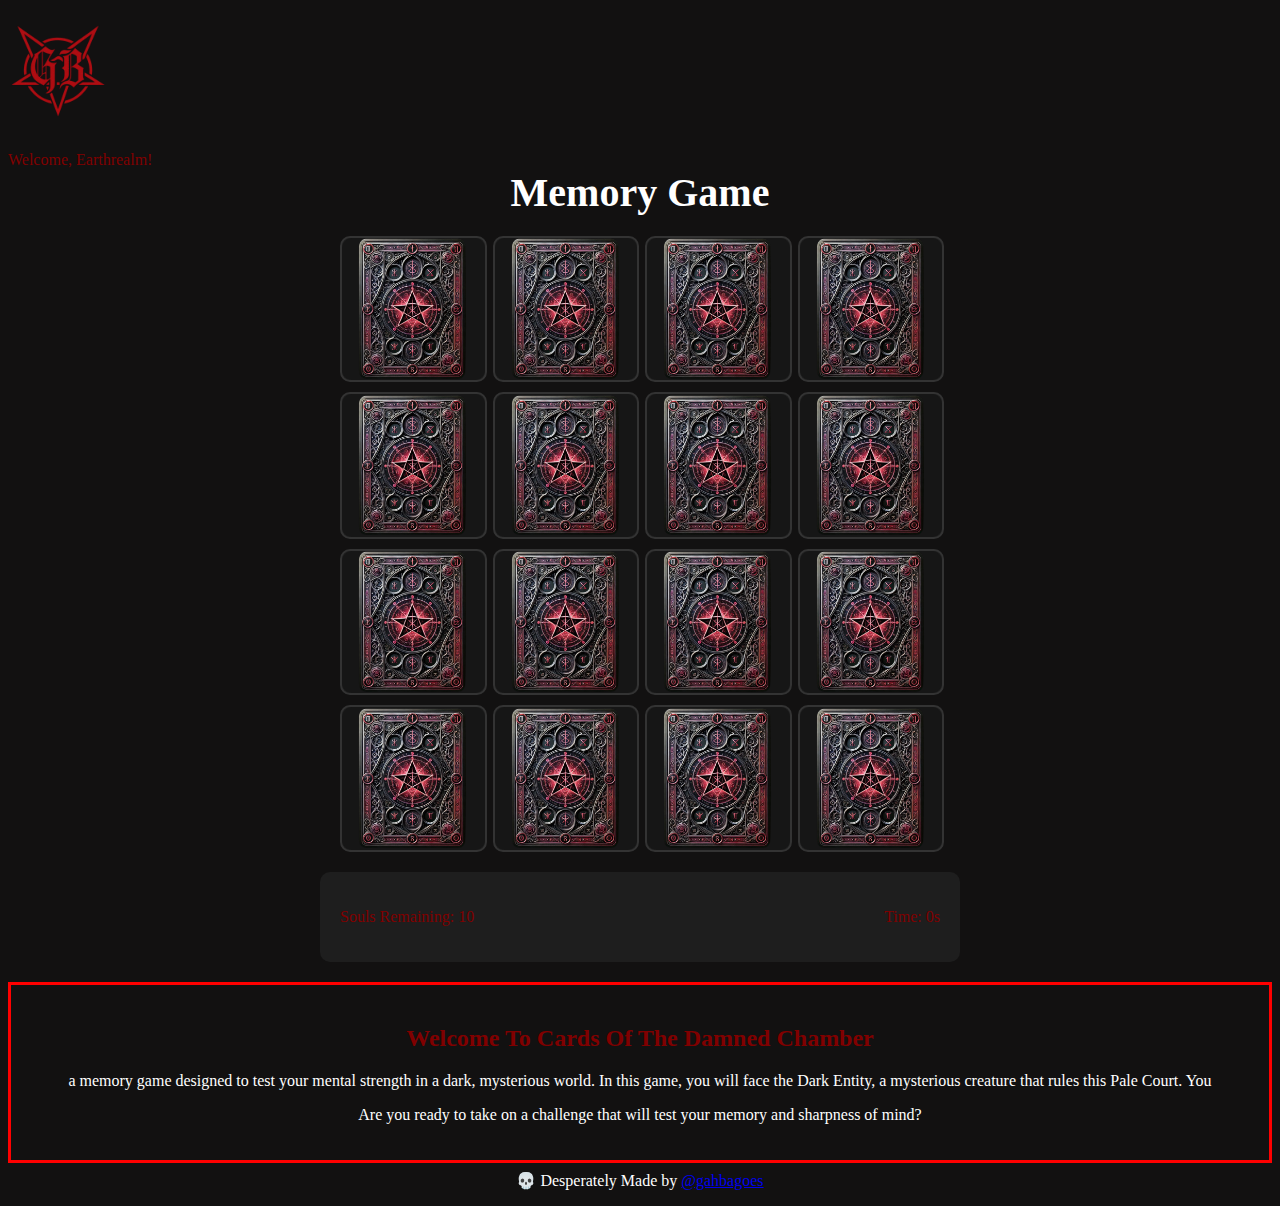
==== memorygame/memorygame.html @ ebfd9825 "push on repo" ====
<!DOCTYPE html>
<html lang="en">
<head>
    <meta charset="UTF-8">
    <meta name="viewport" content="width=device-width, initial-scale=1.0">
    <link rel="stylesheet" href="../memorygame/memory.css">
    <script src="../memorygame/memory.js"></script>
    <title>Document</title>
</head>
<body>
    <!-- header -->
    <header>
        <h1 class="logo">
            <a href="../main.html">
                <img src="../assets/mainlogo.png" alt="main logo">
            </a>
        </h1>
        <div id="player-name" class="name">Welcome, Earthrealm!</div>
    </header>
    <!-- card game -->
    <div class="container">
        <h1 class="title">Memory Game</h1>
            <div class="game-board">
                    <div class="card" data-id="castle" onclick="flipCard(this)">
                        <div class="card-inner">
                            <div class="card-front">
                                <img src="../memorygame/memoryassets/back.png" alt="Card Front">
                            </div>
                            <div class="card-back">
                                <img src="../memorygame/memoryassets/castle2.png" alt="Card Back">
                            </div>
                        </div>
                    </div>
                    <div class="card" data-id="castle" onclick="flipCard(this)">
                        <div class="card-inner">
                            <div class="card-front">
                                <img src="../memorygame/memoryassets/back.png" alt="Card Front">
                            </div>
                            <div class="card-back">
                                <img src="../memorygame/memoryassets/castle2.png" alt="Card Back">
                            </div>
                        </div>
                    </div>
                    <div class="card" data-id="bat" onclick="flipCard(this)">
                        <div class="card-inner">
                            <div class="card-front">
                                <img src="../memorygame/memoryassets/back.png" alt="Card Front">
                            </div>
                            <div class="card-back">
                                <img src="../memorygame/memoryassets/bat.png" alt="Card Back">
                            </div>
                        </div>
                    </div>
                    <div class="card" data-id="bat" onclick="flipCard(this)">
                        <div class="card-inner">
                            <div class="card-front">
                                <img src="../memorygame/memoryassets/back.png" alt="Card Front">
                            </div>
                            <div class="card-back">
                                <img src="../memorygame/memoryassets/bat.png" alt="Card Back">
                            </div>
                        </div>
                    </div>
                    <div class="card" data-id="ghost" onclick="flipCard(this)">
                        <div class="card-inner">
                            <div class="card-front">
                                <img src="../memorygame/memoryassets/back.png" alt="Card Front">
                            </div>
                            <div class="card-back">
                                <img src="../memorygame/memoryassets/ghost.png" alt="Card Back">
                            </div>
                        </div>
                    </div>
                    <div class="card" data-id="ghost" onclick="flipCard(this)">
                        <div class="card-inner">
                            <div class="card-front">
                                <img src="../memorygame/memoryassets/back.png" alt="Card Front">
                            </div>
                            <div class="card-back">
                                <img src="../memorygame/memoryassets/ghost.png" alt="Card Back">
                            </div>
                        </div>
                    </div>
                    <div class="card" data-id="heart" onclick="flipCard(this)">
                        <div class="card-inner">
                            <div class="card-front">
                                <img src="../memorygame/memoryassets/back.png" alt="Card Front">
                            </div>
                            <div class="card-back">
                                <img src="../memorygame/memoryassets/heart.png" alt="Card Back">
                            </div>
                        </div>
                    </div>
                    <div class="card" data-id="heart" onclick="flipCard(this)">
                        <div class="card-inner">
                            <div class="card-front">
                                <img src="../memorygame/memoryassets/back.png" alt="Card Front">
                            </div>
                            <div class="card-back">
                                <img src="../memorygame/memoryassets/heart.png" alt="Card Back">
                            </div>
                        </div>
                    </div>
                    <div class="card" data-id="moth" onclick="flipCard(this)">
                        <div class="card-inner">
                            <div class="card-front">
                                <img src="../memorygame/memoryassets/back.png" alt="Card Front">
                            </div>
                            <div class="card-back">
                                <img src="../memorygame/memoryassets/moth.png" alt="Card Back">
                            </div>
                        </div>
                    </div>
                    <div class="card" data-id="moth" onclick="flipCard(this)">
                        <div class="card-inner">
                            <div class="card-front">
                                <img src="../memorygame/memoryassets/back.png" alt="Card Front">
                            </div>
                            <div class="card-back">
                                <img src="../memorygame/memoryassets/moth.png" alt="Card Back">
                            </div>
                        </div>
                    </div>
                    <div class="card" data-id="queenlich" onclick="flipCard(this)">
                        <div class="card-inner">
                            <div class="card-front">
                                <img src="../memorygame/memoryassets/back.png" alt="Card Front">
                            </div>
                            <div class="card-back">
                                <img src="../memorygame/memoryassets/queenlich.png" alt="Card Back">
                            </div>
                        </div>
                    </div>
                    <div class="card" data-id="queenlich" onclick="flipCard(this)">
                        <div class="card-inner">
                            <div class="card-front">
                                <img src="../memorygame/memoryassets/back.png" alt="Card Front">
                            </div>
                            <div class="card-back">
                                <img src="../memorygame/memoryassets/queenlich.png" alt="Card Back">
                            </div>
                        </div>
                    </div>
                    <div class="card" data-id="reaper" onclick="flipCard(this)">
                        <div class="card-inner">
                            <div class="card-front">
                                <img src="../memorygame/memoryassets/back.png" alt="Card Front">
                            </div>
                            <div class="card-back">
                                <img src="../memorygame/memoryassets/reaper.png" alt="Card Back">
                            </div>
                        </div>
                    </div>
                    <div class="card" data-id="reaper" onclick="flipCard(this)">
                        <div class="card-inner">
                            <div class="card-front">
                                <img src="../memorygame/memoryassets/back.png" alt="Card Front">
                            </div>
                            <div class="card-back">
                                <img src="../memorygame/memoryassets/reaper.png" alt="Card Back">
                            </div>
                        </div>
                    </div>
                    <div class="card" data-id="skull" onclick="flipCard(this)">
                        <div class="card-inner">
                            <div class="card-front">
                                <img src="../memorygame/memoryassets/back.png" alt="Card Front">
                            </div>
                            <div class="card-back">
                                <img src="../memorygame/memoryassets/skull.png" alt="Card Back">
                            </div>
                        </div>
                    </div>
                    <div class="card" data-id="skull" onclick="flipCard(this)">
                        <div class="card-inner">
                            <div class="card-front">
                                <img src="../memorygame/memoryassets/back.png" alt="Card Front">
                            </div>
                            <div class="card-back">
                                <img src="../memorygame/memoryassets/skull.png" alt="Card Back">
                            </div>
                        </div>
                </div>
            </div>
            <div class="game-info">
                <p id="attempts">Souls Remaining: 5</p>
                <p id="timer">Time: 0s</p>
            </div>
    </div>
    <!-- instrucion -->
    <div class="instruction">
        <h2>Welcome To Cards Of The Damned Chamber</h2>
            <p>a memory game designed to test your mental strength in a dark, mysterious world. In this game, you will face the Dark Entity, a mysterious creature that rules this Pale Court. You </p>
            <p>Are you ready to take on a challenge that will test your memory and sharpness of mind?</p>
    </div>
    <!-- footer -->
    <footer>💀 Desperately Made by <a href="https://www.instagram.com/gahbagoes/" target="_blank">@gahbagoes</a></footer>
</body>
</html>
---- memorygame/memory.css ----
body{
    background-color: rgb(18, 17, 17);
    color: maroon;
}

header{
    position: relative;
    background-size: cover;
    background-size: center;
    background  -size: cover;
}

.logo {
    display: flex;
    align-items: center;
}

.logo img{
    width: 100px;
    height: 100px;
    transition: all 0.3s ease;
}

.title{
    font-size: 2.5rem;
    color: white;
    text-align: center;
    margin: 0;
}

.game-info{
    display: flex;
    justify-content: space-between;
    align-items: center;
    padding: 20px;
    background-color: #1e1e1e;
    border-radius: 10px;
    margin: 20px auto;
    max-width: 600px;
}

.game-board {
    display: grid;
    grid-template-columns: repeat(4, 1fr);
    gap: 10px;
    justify-content: center;
    align-items: center;
    margin: 20px auto;
    max-width: 600px;
}

.card {
    width: 100%;
    aspect-ratio: 1;
    background-color: #1e1e1e;
    border: 2px solid #333;
    border-radius: 10px;
    display: flex;
    align-items: center;
    justify-content: center;
    position: relative;
    overflow: hidden;
    cursor: pointer;
}

.card-inner {
    width: 100%;
    height: 100%;
    display: flex;
    align-items: center;
    justify-content: center;
    position: absolute;
    transform-style: preserve-3d;
    transition: transform 0.6s ease;
}

.card.flipped .card-inner {
    transform: rotateY(180deg);
}

.card-front, .card-back {
    width: 100%;
    height: 100%;
    position: absolute;
    display: flex;
    align-items: center;
    justify-content: center;
    border-radius: 10px;
    backface-visibility: hidden;
}

.card-front {
    background-color: rgb(22, 22, 22);
    color: white;
    z-index: 2;
}

.card-back {
    background-color: rgb(22, 22, 22);
    color: white;
    transform: rotateY(180deg);
    z-index: 1;
}

.card img{
    width: 80%;
    height: auto;
    border-radius: 10px;
}


.instruction{
    margin: 0 auto;
    border: 3px solid red;
    padding: 20px;
}

.instruction h2{
    text-align: center;
    color: maroon;
}

.instruction p{
    text-align: center;
    color: white;
}

footer{
    background-color: rgb(18, 17, 17);
    color: white;
    padding: 0.5rem;
    text-align: center;
}
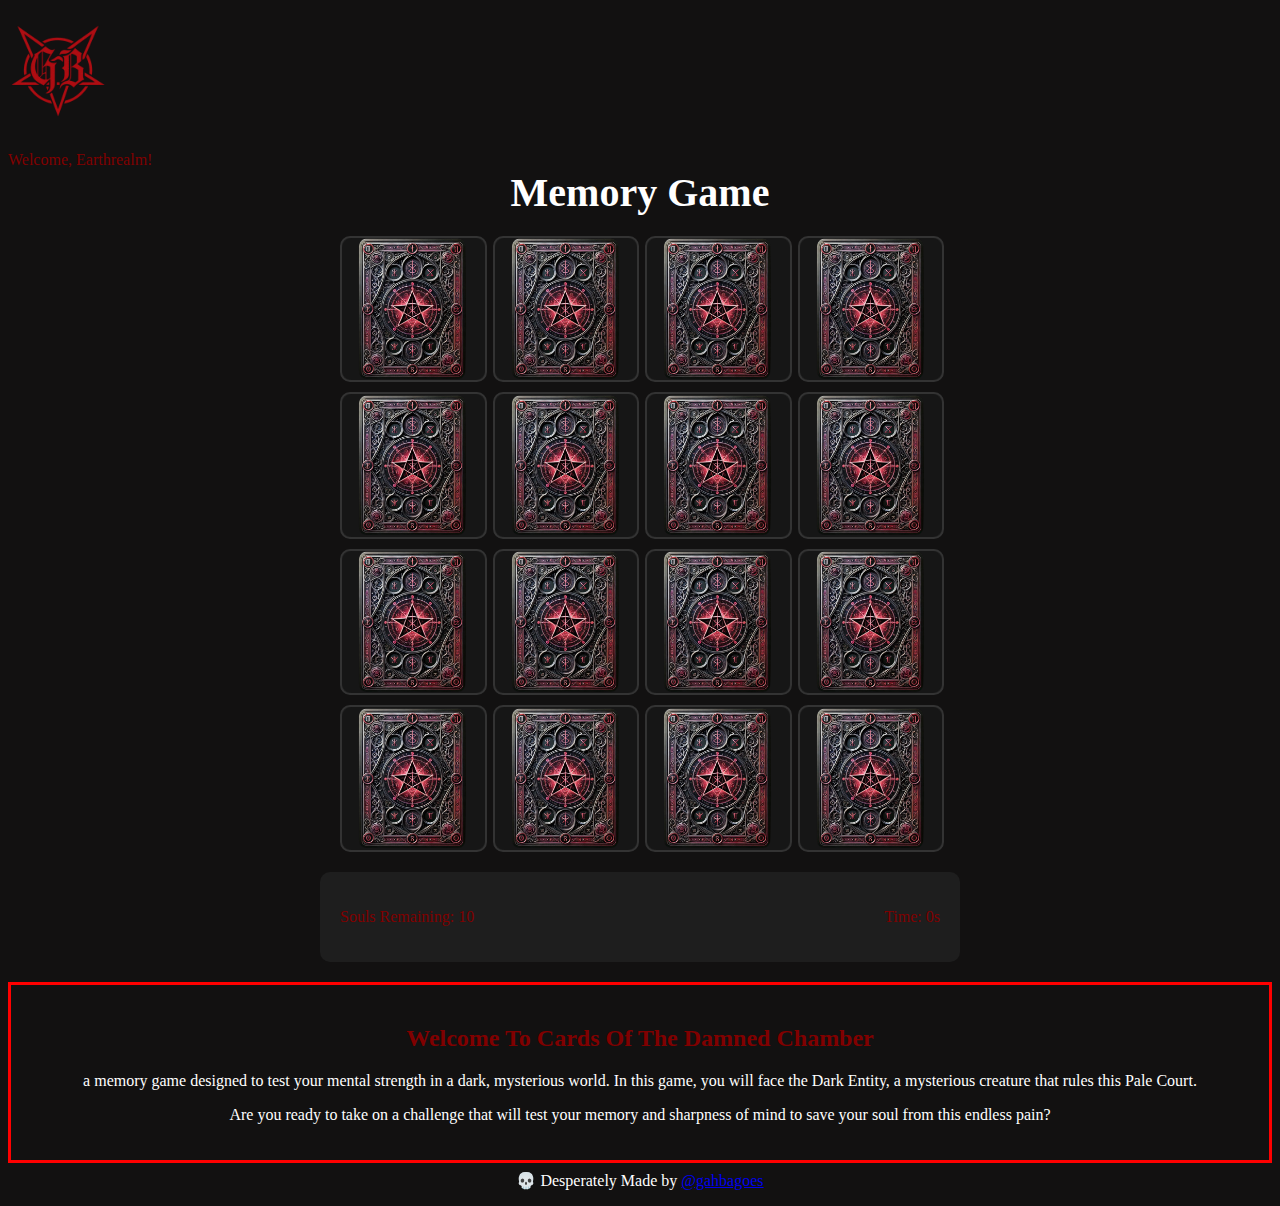
==== commit 769e34b8: "feat: rework on memoryhtml" ====
--- a/memorygame/memorygame.html
+++ b/memorygame/memorygame.html
@@ -11,7 +11,7 @@
     <!-- header -->
     <header>
         <h1 class="logo">
-            <a href="../main.html">
+            <a href="../index.html">
                 <img src="../assets/mainlogo.png" alt="main logo">
             </a>
         </h1>
@@ -190,8 +190,8 @@
     <!-- instrucion -->
     <div class="instruction">
         <h2>Welcome To Cards Of The Damned Chamber</h2>
-            <p>a memory game designed to test your mental strength in a dark, mysterious world. In this game, you will face the Dark Entity, a mysterious creature that rules this Pale Court. You </p>
-            <p>Are you ready to take on a challenge that will test your memory and sharpness of mind?</p>
+            <p>a memory game designed to test your mental strength in a dark, mysterious world. In this game, you will face the Dark Entity, a mysterious creature that rules this Pale Court.</p>
+            <p>Are you ready to take on a challenge that will test your memory and sharpness of mind to save your soul from this endless pain?</p>
     </div>
     <!-- footer -->
     <footer>💀 Desperately Made by <a href="https://www.instagram.com/gahbagoes/" target="_blank">@gahbagoes</a></footer>
